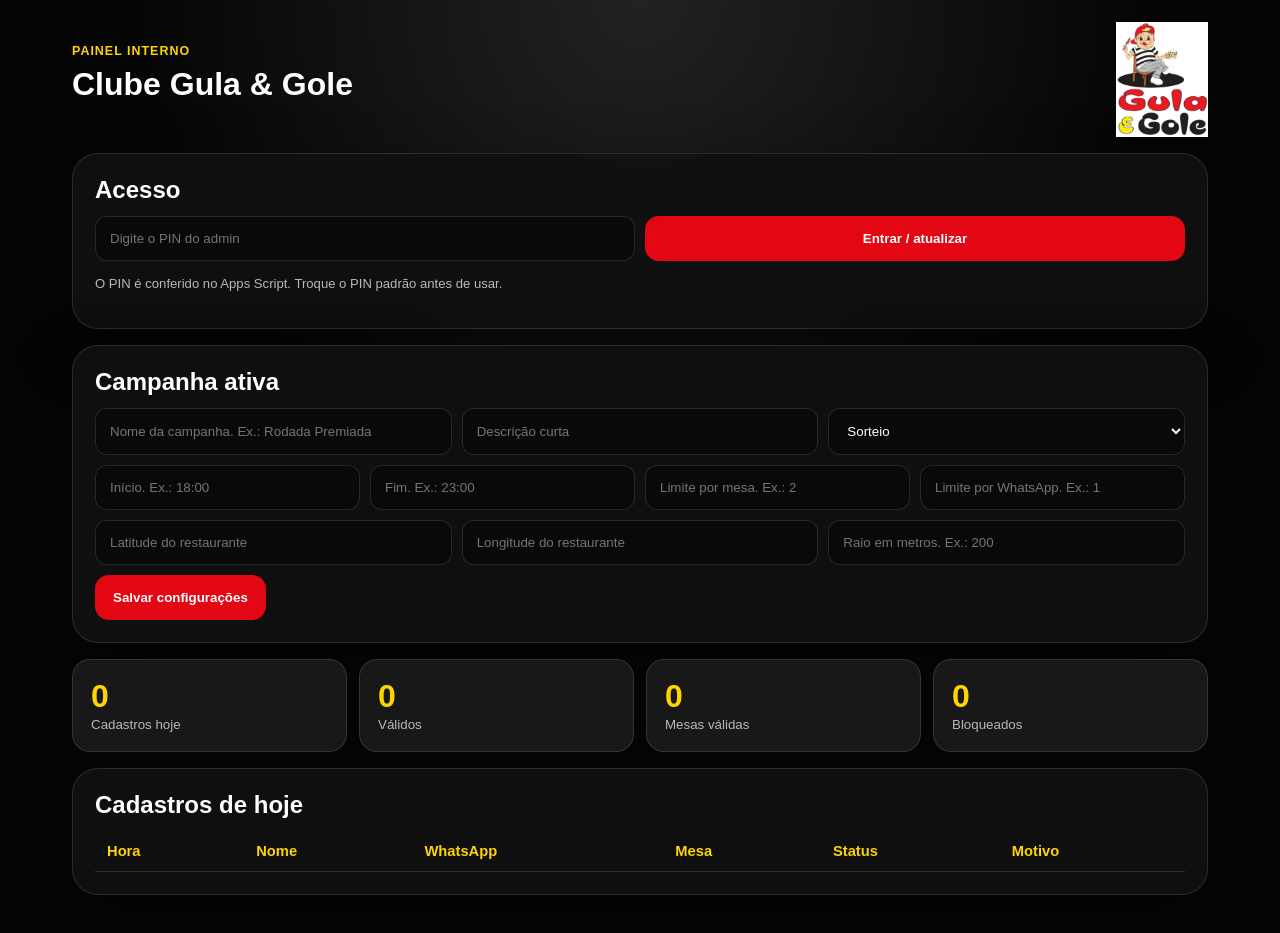
==== admin.html @ 8d021e1c "Add files via upload" ====
<!DOCTYPE html>
<html lang="pt-BR">
<head>
  <meta charset="UTF-8" />
  <meta name="viewport" content="width=device-width, initial-scale=1.0" />
  <title>Painel - Clube Gula & Gole</title>
  <link rel="stylesheet" href="style.css" />
</head>
<body>
  <main class="admin-shell">
    <header class="admin-header">
      <div>
        <p class="eyebrow">Painel interno</p>
        <h1>Clube Gula & Gole</h1>
      </div>
      <img class="mini-logo" src="assets/logo.png" alt="Gula & Gole" />
    </header>

    <section class="admin-card">
      <h2>Acesso</h2>
      <div class="grid-2">
        <input id="adminPin" type="password" placeholder="Digite o PIN do admin" />
        <button onclick="loadAdmin()">Entrar / atualizar</button>
      </div>
      <p class="small">O PIN é conferido no Apps Script. Troque o PIN padrão antes de usar.</p>
    </section>

    <section class="admin-card">
      <h2>Campanha ativa</h2>
      <div class="grid-3">
        <input id="campaignName" placeholder="Nome da campanha. Ex.: Rodada Premiada" />
        <input id="campaignDescription" placeholder="Descrição curta" />
        <select id="campaignType">
          <option value="sorteio">Sorteio</option>
          <option value="combo">Combo</option>
          <option value="promocao">Promoção</option>
          <option value="fidelidade">Fidelidade</option>
        </select>
      </div>
      <div class="grid-4">
        <input id="startTime" placeholder="Início. Ex.: 18:00" />
        <input id="endTime" placeholder="Fim. Ex.: 23:00" />
        <input id="tableLimit" placeholder="Limite por mesa. Ex.: 2" />
        <input id="phoneLimit" placeholder="Limite por WhatsApp. Ex.: 1" />
      </div>
      <div class="grid-3">
        <input id="restaurantLat" placeholder="Latitude do restaurante" />
        <input id="restaurantLng" placeholder="Longitude do restaurante" />
        <input id="radiusMeters" placeholder="Raio em metros. Ex.: 200" />
      </div>
      <button onclick="saveConfig()">Salvar configurações</button>
      <div id="configResult" class="result hidden"></div>
    </section>

    <section class="stats">
      <div class="stat"><span id="totalCount">0</span><small>Cadastros hoje</small></div>
      <div class="stat"><span id="validCount">0</span><small>Válidos</small></div>
      <div class="stat"><span id="tableCount">0</span><small>Mesas válidas</small></div>
      <div class="stat"><span id="blockedCount">0</span><small>Bloqueados</small></div>
    </section>

    <section class="admin-card">
      <h2>Cadastros de hoje</h2>
      <div class="table-wrap">
        <table>
          <thead>
            <tr>
              <th>Hora</th>
              <th>Nome</th>
              <th>WhatsApp</th>
              <th>Mesa</th>
              <th>Status</th>
              <th>Motivo</th>
            </tr>
          </thead>
          <tbody id="entriesTable"></tbody>
        </table>
      </div>
    </section>
  </main>

  <script src="config.js"></script>
  <script src="common.js"></script>
  <script src="admin.js"></script>
</body>
</html>
---- style.css ----
:root{
  --bg:#050505;
  --card:#111;
  --card2:#181818;
  --red:#e30613;
  --yellow:#ffd400;
  --white:#fff;
  --muted:#b8b8b8;
  --border:rgba(255,255,255,.12);
}
*{box-sizing:border-box}
body{
  margin:0;
  font-family: Arial, Helvetica, sans-serif;
  background: radial-gradient(circle at top, #222 0%, var(--bg) 45%);
  color:var(--white);
}
button{
  border:0;
  border-radius:14px;
  padding:15px 18px;
  background:var(--red);
  color:white;
  font-weight:800;
  cursor:pointer;
  transition:.2s;
}
button:hover{filter:brightness(1.1); transform:translateY(-1px)}
input,select{
  width:100%;
  padding:14px;
  border-radius:12px;
  border:1px solid var(--border);
  background:#090909;
  color:white;
  outline:none;
}
label{
  display:block;
  text-align:left;
  font-size:.9rem;
  color:#eee;
  margin-bottom:12px;
}
label input{margin-top:6px}
.hidden{display:none!important}
.app-shell{
  width:min(480px, 100%);
  margin:0 auto;
  padding:20px;
}
.brand-card,.form-card,.admin-card{
  background:rgba(17,17,17,.92);
  border:1px solid var(--border);
  border-radius:26px;
  padding:22px;
  margin:16px 0;
  box-shadow:0 20px 60px rgba(0,0,0,.35);
}
.logo{width:220px; max-width:78%; display:block; margin:0 auto 10px}
.mini-logo{width:92px}
.eyebrow{
  margin:0 0 8px;
  color:var(--yellow);
  text-transform:uppercase;
  letter-spacing:.08em;
  font-size:.78rem;
  font-weight:900;
}
h1,h2,h3{margin:0 0 12px}
.subtitle{color:var(--muted); line-height:1.45}
.small{color:var(--muted); font-size:.82rem; line-height:1.45}
.notice,.result{
  padding:14px;
  border-radius:14px;
  margin:12px 0;
  background:#201500;
  border:1px solid rgba(255,212,0,.35);
  color:#fff1a8;
}
.result.success{background:#07200f; border-color:#2ed36f; color:#d9ffe5}
.result.error{background:#250909; border-color:#e30613; color:#ffd5d5}
.admin-shell{
  width:min(1180px,100%);
  padding:22px;
  margin:0 auto;
}
.admin-header{
  display:flex;
  align-items:center;
  justify-content:space-between;
  gap:16px;
}
.grid-2,.grid-3,.grid-4{
  display:grid;
  gap:10px;
  margin:10px 0;
}
.grid-2{grid-template-columns:repeat(2,1fr)}
.grid-3{grid-template-columns:repeat(3,1fr)}
.grid-4{grid-template-columns:repeat(4,1fr)}
.stats{
  display:grid;
  grid-template-columns:repeat(4,1fr);
  gap:12px;
  margin:16px 0;
}
.stat{
  background:var(--card2);
  border:1px solid var(--border);
  border-radius:18px;
  padding:18px;
}
.stat span{
  display:block;
  font-size:2rem;
  color:var(--yellow);
  font-weight:900;
}
.stat small{color:var(--muted)}
.table-wrap{overflow:auto}
table{
  width:100%;
  border-collapse:collapse;
  min-width:760px;
}
th,td{
  padding:12px;
  border-bottom:1px solid var(--border);
  text-align:left;
  font-size:.92rem;
}
th{color:var(--yellow)}
.badge{
  display:inline-block;
  padding:5px 8px;
  border-radius:999px;
  font-size:.78rem;
  font-weight:800;
}
.badge.valid{background:#0f3; color:#031b08}
.badge.blocked{background:#f33; color:white}
.screen-page{
  background:radial-gradient(circle at center, #2b0000 0%, #050505 55%);
}
.screen-shell{
  min-height:100vh;
  display:flex;
  flex-direction:column;
  align-items:center;
  justify-content:center;
  text-align:center;
  padding:30px;
}
.screen-logo{width:min(260px,70vw); margin-bottom:12px}
.draw-box{
  width:min(420px,80vw);
  height:min(260px,40vh);
  border-radius:36px;
  background:linear-gradient(145deg, #160000, #250000);
  border:4px solid var(--yellow);
  display:flex;
  align-items:center;
  justify-content:center;
  font-size:7rem;
  font-weight:900;
  color:var(--yellow);
  box-shadow:0 0 60px rgba(255,212,0,.25);
  margin:20px 0;
}
.big-button{font-size:1.3rem; padding:20px 34px}
.screen-info{font-size:1.2rem; color:#ddd}
.pin-row{
  display:flex;
  gap:10px;
  width:min(560px,90vw);
  margin-top:20px;
}
@media(max-width:780px){
  .grid-2,.grid-3,.grid-4,.stats{grid-template-columns:1fr}
  .admin-header{align-items:flex-start}
}
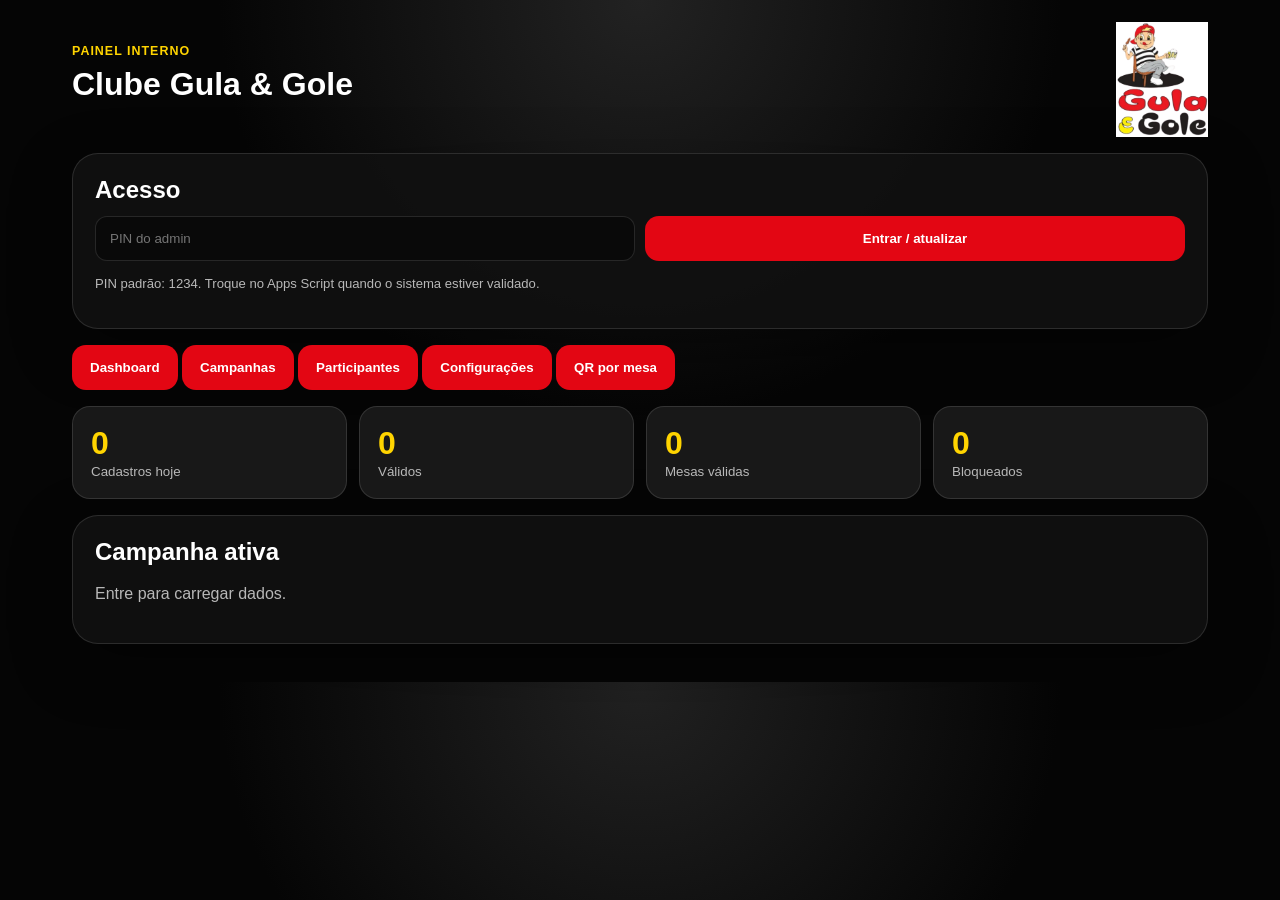
==== commit 818f7ae2: "Update admin.html" ====
--- a/admin.html
+++ b/admin.html
@@ -19,63 +19,140 @@
     <section class="admin-card">
       <h2>Acesso</h2>
       <div class="grid-2">
-        <input id="adminPin" type="password" placeholder="Digite o PIN do admin" />
+        <input id="adminPin" type="password" placeholder="PIN do admin" />
         <button onclick="loadAdmin()">Entrar / atualizar</button>
       </div>
-      <p class="small">O PIN é conferido no Apps Script. Troque o PIN padrão antes de usar.</p>
+      <p class="small">PIN padrão: 1234. Troque no Apps Script quando o sistema estiver validado.</p>
     </section>
 
-    <section class="admin-card">
-      <h2>Campanha ativa</h2>
-      <div class="grid-3">
-        <input id="campaignName" placeholder="Nome da campanha. Ex.: Rodada Premiada" />
-        <input id="campaignDescription" placeholder="Descrição curta" />
-        <select id="campaignType">
-          <option value="sorteio">Sorteio</option>
-          <option value="combo">Combo</option>
-          <option value="promocao">Promoção</option>
-          <option value="fidelidade">Fidelidade</option>
-        </select>
+    <div class="nav">
+      <button class="active" onclick="showSection('dashboard')">Dashboard</button>
+      <button onclick="showSection('campaigns')">Campanhas</button>
+      <button onclick="showSection('participants')">Participantes</button>
+      <button onclick="showSection('settings')">Configurações</button>
+      <button onclick="showSection('qr')">QR por mesa</button>
+    </div>
+
+    <section id="dashboard" class="panel-section">
+      <div class="stats">
+        <div class="stat"><span id="totalCount">0</span><small>Cadastros hoje</small></div>
+        <div class="stat"><span id="validCount">0</span><small>Válidos</small></div>
+        <div class="stat"><span id="tableCount">0</span><small>Mesas válidas</small></div>
+        <div class="stat"><span id="blockedCount">0</span><small>Bloqueados</small></div>
       </div>
-      <div class="grid-4">
-        <input id="startTime" placeholder="Início. Ex.: 18:00" />
-        <input id="endTime" placeholder="Fim. Ex.: 23:00" />
-        <input id="tableLimit" placeholder="Limite por mesa. Ex.: 2" />
-        <input id="phoneLimit" placeholder="Limite por WhatsApp. Ex.: 1" />
-      </div>
-      <div class="grid-3">
-        <input id="restaurantLat" placeholder="Latitude do restaurante" />
-        <input id="restaurantLng" placeholder="Longitude do restaurante" />
-        <input id="radiusMeters" placeholder="Raio em metros. Ex.: 200" />
-      </div>
-      <button onclick="saveConfig()">Salvar configurações</button>
-      <div id="configResult" class="result hidden"></div>
+      <section class="admin-card">
+        <h2>Campanha ativa</h2>
+        <p id="activeCampaignText" class="subtitle">Entre para carregar dados.</p>
+      </section>
     </section>
 
-    <section class="stats">
-      <div class="stat"><span id="totalCount">0</span><small>Cadastros hoje</small></div>
-      <div class="stat"><span id="validCount">0</span><small>Válidos</small></div>
-      <div class="stat"><span id="tableCount">0</span><small>Mesas válidas</small></div>
-      <div class="stat"><span id="blockedCount">0</span><small>Bloqueados</small></div>
+    <section id="campaigns" class="panel-section hidden">
+      <section class="admin-card">
+        <h2>Criar / editar campanha</h2>
+        <div class="grid-3">
+          <input id="campaignId" placeholder="ID. Deixe vazio para nova campanha" />
+          <input id="campaignName" placeholder="Nome. Ex.: Rodada Premiada" />
+          <select id="campaignType">
+            <option value="sorteio">Sorteio</option>
+            <option value="combo">Combo</option>
+            <option value="promocao">Promoção</option>
+            <option value="delivery">Delivery</option>
+            <option value="fidelidade">Fidelidade</option>
+          </select>
+        </div>
+
+        <textarea id="campaignDescription" placeholder="Descrição curta da campanha"></textarea>
+
+        <div class="grid-4">
+          <select id="campaignChannel">
+            <option value="restaurante">Restaurante</option>
+            <option value="delivery">Delivery</option>
+            <option value="ambos">Restaurante e delivery</option>
+          </select>
+          <input id="campaignStart" placeholder="Início: 2026-05-11 18:00" />
+          <input id="campaignEnd" placeholder="Fim: 2026-05-11 23:59" />
+          <select id="campaignActive">
+            <option value="TRUE">Ativa</option>
+            <option value="FALSE">Inativa</option>
+          </select>
+        </div>
+
+        <div class="grid-4">
+          <input id="tableLimit" placeholder="Limite por mesa. Ex.: 2" />
+          <input id="phoneLimit" placeholder="Limite por WhatsApp. Ex.: 1" />
+          <select id="needsLocation">
+            <option value="TRUE">Exigir localização</option>
+            <option value="FALSE">Não exigir localização</option>
+          </select>
+          <input id="buttonText" placeholder="Texto do botão. Ex.: Participar agora" />
+        </div>
+
+        <button onclick="saveCampaign()">Salvar campanha</button>
+        <button class="secondary" onclick="clearCampaignForm()">Limpar</button>
+        <div id="campaignResult" class="result hidden"></div>
+      </section>
+
+      <section class="admin-card">
+        <h2>Campanhas cadastradas</h2>
+        <div class="table-wrap">
+          <table>
+            <thead>
+              <tr><th>ID</th><th>Nome</th><th>Tipo</th><th>Canal</th><th>Início</th><th>Fim</th><th>Ativa</th><th>Ação</th></tr>
+            </thead>
+            <tbody id="campaignsTable"></tbody>
+          </table>
+        </div>
+      </section>
     </section>
 
-    <section class="admin-card">
-      <h2>Cadastros de hoje</h2>
-      <div class="table-wrap">
-        <table>
-          <thead>
-            <tr>
-              <th>Hora</th>
-              <th>Nome</th>
-              <th>WhatsApp</th>
-              <th>Mesa</th>
-              <th>Status</th>
-              <th>Motivo</th>
-            </tr>
-          </thead>
-          <tbody id="entriesTable"></tbody>
-        </table>
-      </div>
+    <section id="participants" class="panel-section hidden">
+      <section class="admin-card">
+        <h2>Participantes</h2>
+        <div class="grid-3">
+          <input id="searchInput" placeholder="Buscar nome, WhatsApp, mesa..." oninput="filterEntries()" />
+          <button onclick="exportEntriesCSV()">Exportar CSV</button>
+          <button class="secondary" onclick="loadAdmin()">Atualizar</button>
+        </div>
+        <div class="table-wrap">
+          <table>
+            <thead>
+              <tr><th>Hora</th><th>Campanha</th><th>Nome</th><th>WhatsApp</th><th>Mesa/ref.</th><th>Status</th><th>Motivo</th></tr>
+            </thead>
+            <tbody id="entriesTable"></tbody>
+          </table>
+        </div>
+      </section>
+    </section>
+
+    <section id="settings" class="panel-section hidden">
+      <section class="admin-card">
+        <h2>Dados fixos do restaurante</h2>
+        <div class="grid-4">
+          <input id="restaurantLat" placeholder="Latitude. Ex.: -20.07623" />
+          <input id="restaurantLng" placeholder="Longitude. Ex.: -44.58252" />
+          <input id="radiusMeters" placeholder="Raio em metros. Ex.: 50" />
+          <input id="maxTableNumber" placeholder="Máximo de mesas. Ex.: 60" />
+        </div>
+        <button onclick="saveSettings()">Salvar dados fixos</button>
+        <div id="settingsResult" class="result hidden"></div>
+      </section>
+    </section>
+
+    <section id="qr" class="panel-section hidden">
+      <section class="admin-card">
+        <h2>QR Code por mesa</h2>
+        <p class="small">Use estes links para gerar um QR específico por mesa. O campo mesa virá preenchido automaticamente.</p>
+        <div class="grid-2">
+          <input id="baseUrl" placeholder="URL do site. Ex.: https://filipeablima.github.io/clube-gula-gole/" />
+          <button onclick="generateQrLinks()">Gerar links das mesas</button>
+        </div>
+        <div class="table-wrap">
+          <table>
+            <thead><tr><th>Mesa</th><th>Link</th></tr></thead>
+            <tbody id="qrTable"></tbody>
+          </table>
+        </div>
+      </section>
     </section>
   </main>
 
